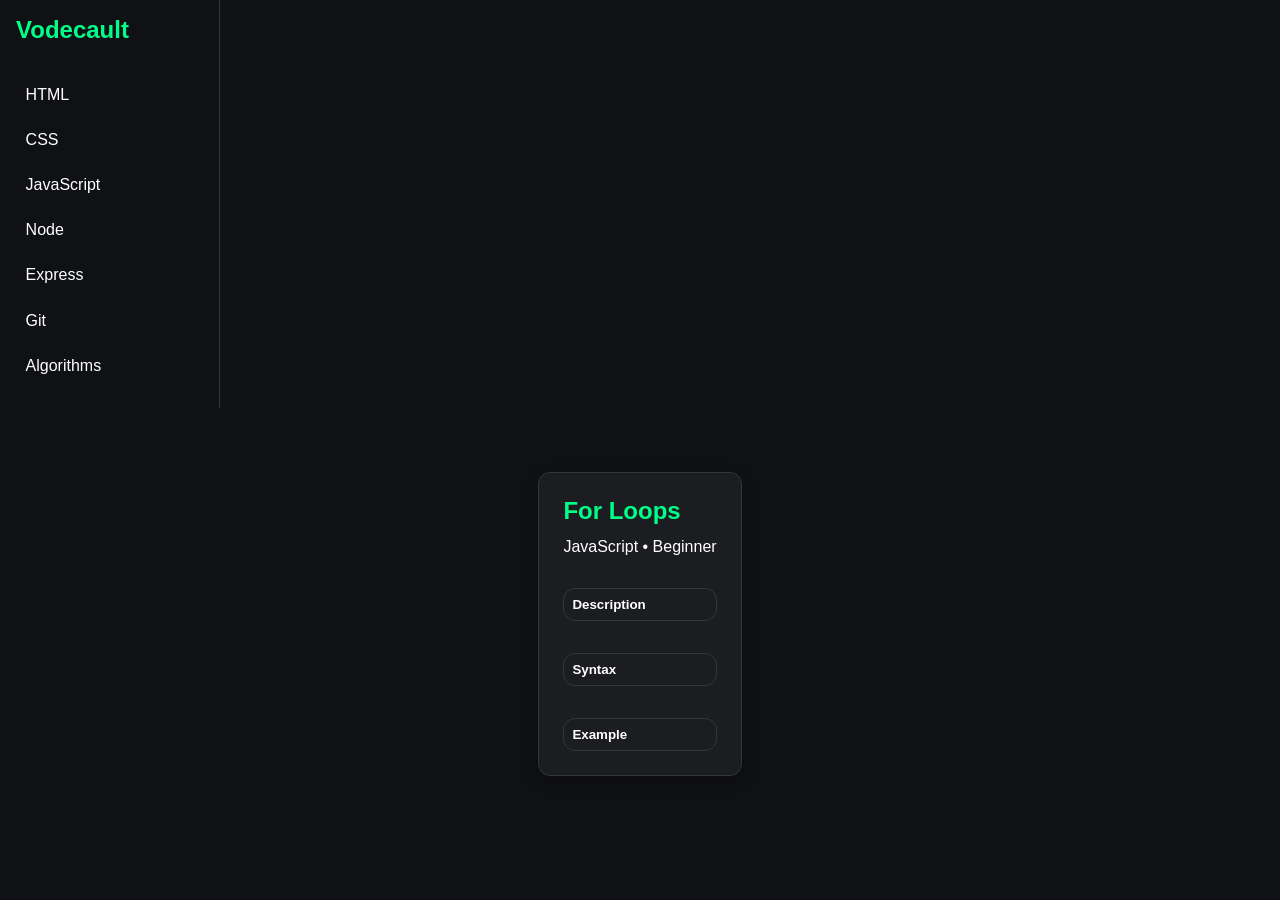
==== client/index.html @ da916914 "Initialize Vodecault project structure" ====
<!doctype html>
<html lang="en">
  <head>
    <meta charset="UTF-8" />
    <meta name="viewport" content="width=device-width, initial-scale=1.0" />

    <title>Vodecault</title>

    <link rel="stylesheet" href="css/variables.css" />
    <link rel="stylesheet" href="css/layout.css" />
    <link rel="stylesheet" href="css/navbar.css" />
    <link rel="stylesheet" href="css/components.css" />
    <link rel="stylesheet" href="css/main.css" />
  </head>
  <body>
    <!-- SIDEBAR -->
    <aside class="sidebar" id="sidebar">
      <h2 class="logo">Vodecault</h2>

      <nav>
        <ul id="nav-list">
          <!-- JS will fill this -->
        </ul>
      </nav>
    </aside>
    
    <!--Main Content -->
    <main id="app"></main>

    <script type="module" src="js/app.js"></script>
  </body>
</html>
---- client/css/variables.css ----
:root {

    --background: #101114;

    --card: #1c1d21;

    --text: #ffffff;

    --accent: #00ff88;

    --hover: #00b7ff;

    --border: #34363b;

    --shadow: rgba(0,0,0,.3);

    --radius: 12px;

}
---- client/css/layout.css ----
body {
    margin: 0;
}

.app-layout {
    display: flex;
    min-height: 100vh;
}

/* SIDEBAR */
.sidebar {
    width: 220px;
    background: #0f1115;
    border-right: 1px solid var(--border);
    padding: 1rem;
}

.logo {
    color: var(--accent);
    margin-bottom: 2rem;
}

.sidebar ul {
    list-style: none;
    padding: 0;
}

.sidebar li {
    padding: 0.6rem;
    margin-bottom: 0.5rem;

    cursor: pointer;

    border-radius: var(--radius);

    transition: 0.2s;
}

.sidebar li:hover {
    background: var(--card);
    color: var(--accent);
}

/* MAIN AREA */
#app {
    flex: 1;
    padding: 2rem;

    display: flex;
    flex-direction: column;
    align-items: center;
}
---- client/css/components.css ----
.card{

    background: var(--card);

    border: 1px solid var(--border);

    border-radius: var(--radius);

    padding: 1.5rem;

    margin: 2rem;

    max-width: 700px;

    box-shadow: 0 5px 15px var(--shadow);

}

.card h2{

    color: var(--accent);

    margin-bottom: .8rem;

}

button {
    margin-top: 1rem;
    padding: 0.5rem 1rem;

    background: var(--accent);
    border: none;

    color: black;
    font-weight: bold;

    cursor: pointer;

    border-radius: var(--radius);
}

button:hover {
    background: var(--hover);
}

pre {
    margin-top: 1rem;
    padding: 1rem;

    background: #0d0f12;
    border: 1px solid var(--border);

    border-radius: var(--radius);

    overflow-x: auto;
}

.section {
    margin-top: 1rem;
}

.section button {
    width: 100%;
    text-align: left;

    padding: 0.5rem;

    background: transparent;
    border: 1px solid var(--border);

    color: var(--text);

    cursor: pointer;

    border-radius: var(--radius);
}

.section button:hover {
    border-color: var(--accent);
}
---- client/css/main.css ----
* {
    margin: 0;
    padding: 0;
    box-sizing: border-box;
}

body {

    background: var(--background);

    color: var(--text);

    font-family: Arial, Helvetica, sans-serif;

}
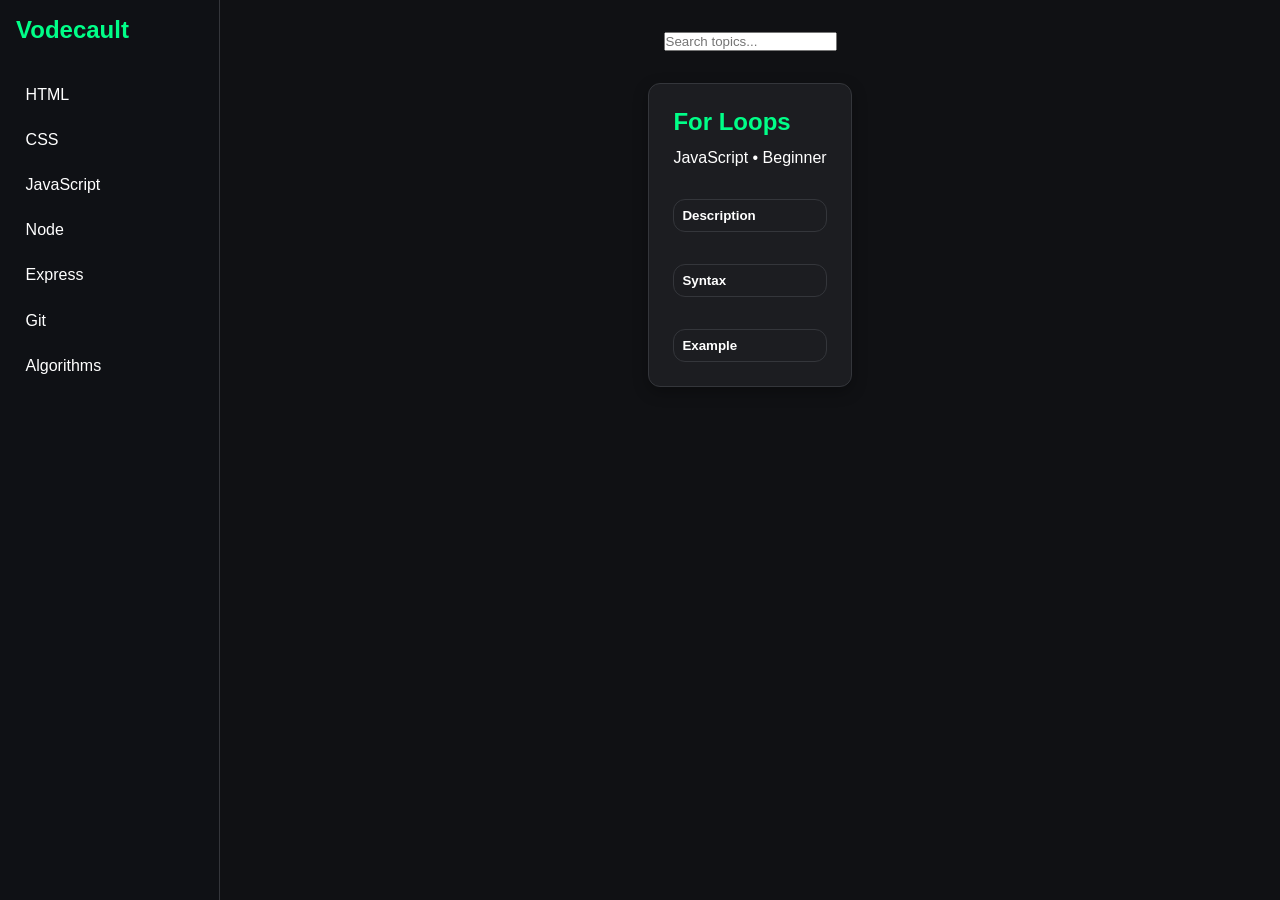
==== commit 1f11c083: "refactor sidebar into module and stabilize application architecture" ====
--- a/client/index.html
+++ b/client/index.html
@@ -12,21 +12,32 @@
     <link rel="stylesheet" href="css/components.css" />
     <link rel="stylesheet" href="css/main.css" />
   </head>
-  <body>
-    <!-- SIDEBAR -->
-    <aside class="sidebar" id="sidebar">
-      <h2 class="logo">Vodecault</h2>
+<body>
 
-      <nav>
-        <ul id="nav-list">
-          <!-- JS will fill this -->
-        </ul>
-      </nav>
-    </aside>
-    
-    <!--Main Content -->
-    <main id="app"></main>
+    <div class="app-layout">
+
+        <aside class="sidebar">
+            <h2 class="logo">Vodecault</h2>
+            <nav>
+                <ul id="nav-list"></ul>
+            </nav>
+        </aside>
+
+        <main id="app">
+
+            <!-- TOP BAR MUST STAY HERE -->
+            <div class="top-bar">
+                <input id="search" type="text" placeholder="Search topics..." />
+            </div>
+
+            <!-- DYNAMIC CONTENT GOES HERE -->
+            <div id="content"></div>
+
+        </main>
+
+    </div>
 
     <script type="module" src="js/app.js"></script>
-  </body>
+
+</body>
 </html>
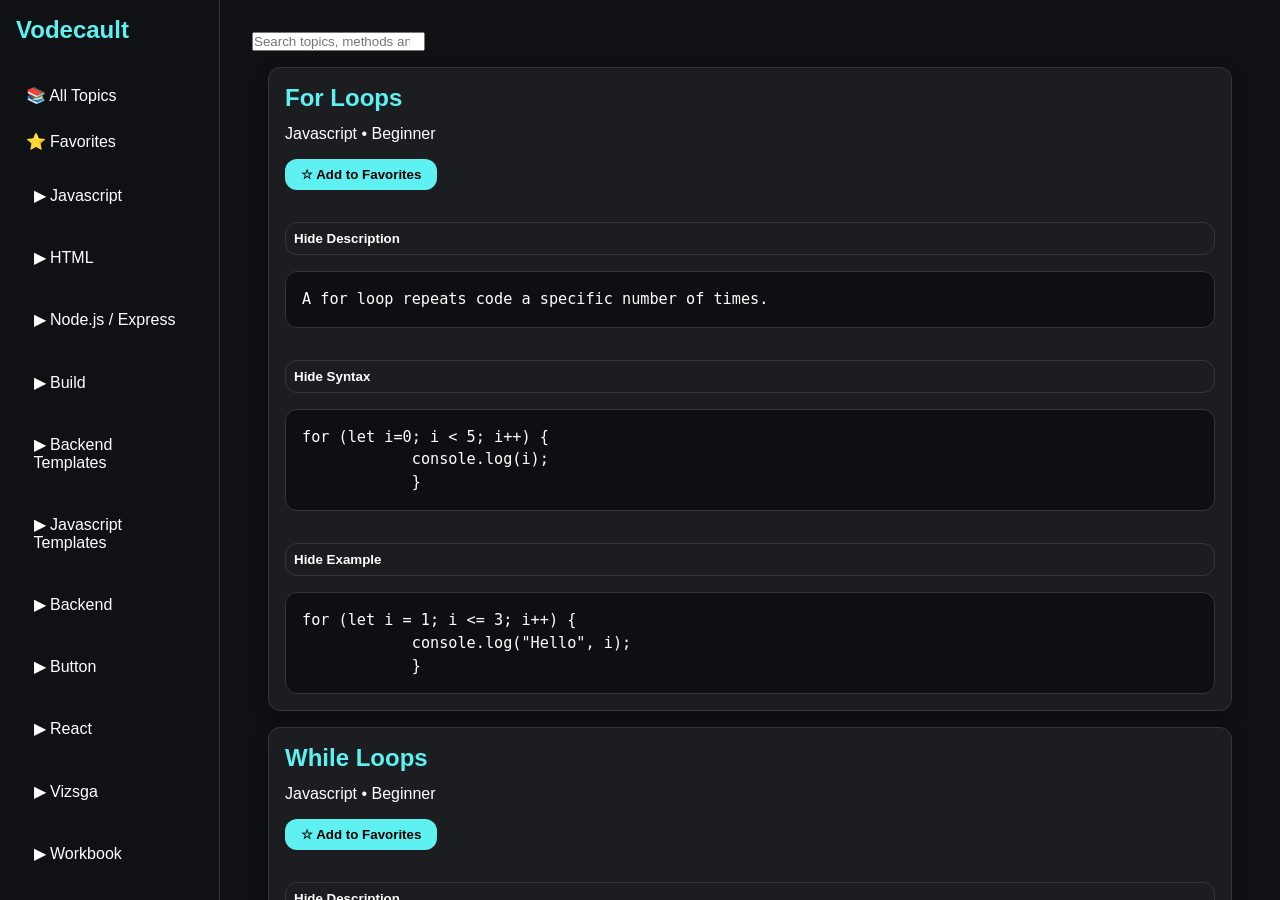
==== commit bfda3c72: "Clarify the integrated topic and method search field" ====
--- a/client/index.html
+++ b/client/index.html
@@ -27,7 +27,7 @@
 
             <!-- TOP BAR MUST STAY HERE -->
             <div class="top-bar">
-                <input id="search" type="text" placeholder="Search topics..." />
+                <input id="search" type="search" placeholder="Search topics, methods and examples..." aria-label="Search topics, methods and examples" />
             </div>
 
             <!-- DYNAMIC CONTENT GOES HERE -->
--- a/client/css/variables.css
+++ b/client/css/variables.css
@@ -6,7 +6,7 @@
 
     --text: #ffffff;
 
-    --accent: #00ff88;
+    --accent: #5ff1f1;
 
     --hover: #00b7ff;
 
--- a/client/css/layout.css
+++ b/client/css/layout.css
@@ -4,12 +4,16 @@
 
 .app-layout {
     display: flex;
-    min-height: 100vh;
+    height: 100vh;
+    overflow: hidden;
 }
 
 /* SIDEBAR */
 .sidebar {
     width: 220px;
+    height: 100vh;
+    box-sizing: border-box;
+    overflow-y: auto;
     background: #0f1115;
     border-right: 1px solid var(--border);
     padding: 1rem;
@@ -44,9 +48,27 @@
 /* MAIN AREA */
 #app {
     flex: 1;
+    min-width: 0;
+    height: 100vh;
+    box-sizing: border-box;
+    overflow-y: auto;
     padding: 2rem;
 
     display: flex;
     flex-direction: column;
-    align-items: center;
+    align-items: stretch;
+}
+
+/*opening description box, lets text wrap*/
+pre {
+    white-space: pre-wrap;
+    word-wrap: break-word;
+    overflow-x: auto;
+
+    background: #1a1d24;
+    padding: 1rem;
+    border-radius: 8px;
+
+    font-size: 0.95rem;
+    line-height: 1.5;
 }
--- a/client/css/navbar.css
+++ b/client/css/navbar.css
@@ -0,0 +1,31 @@
+.sidebar-item,
+.category {
+    cursor: pointer;
+    padding: 8px;
+}
+
+
+.topic-list {
+    display: none;
+    margin-left: 15px;
+    padding-left: 10px;
+}
+
+
+.topic-item {
+    cursor: pointer;
+    padding: 6px;
+}
+
+
+.topic-item:hover,
+.sidebar-item:hover,
+.category:hover {
+    background-color: rgba(0, 255, 100, 0.15);
+}
+
+
+.topic-item.active {
+    background-color: rgba(11, 129, 150, 0.35);
+    font-weight: bold;
+}
--- a/client/css/components.css
+++ b/client/css/components.css
@@ -6,11 +6,11 @@
 
     border-radius: var(--radius);
 
-    padding: 1.5rem;
+    padding: 1rem;
 
-    margin: 2rem;
+    margin: 1rem;
 
-    max-width: 700px;
+    max-width: 8000px;
 
     box-shadow: 0 5px 15px var(--shadow);
 
